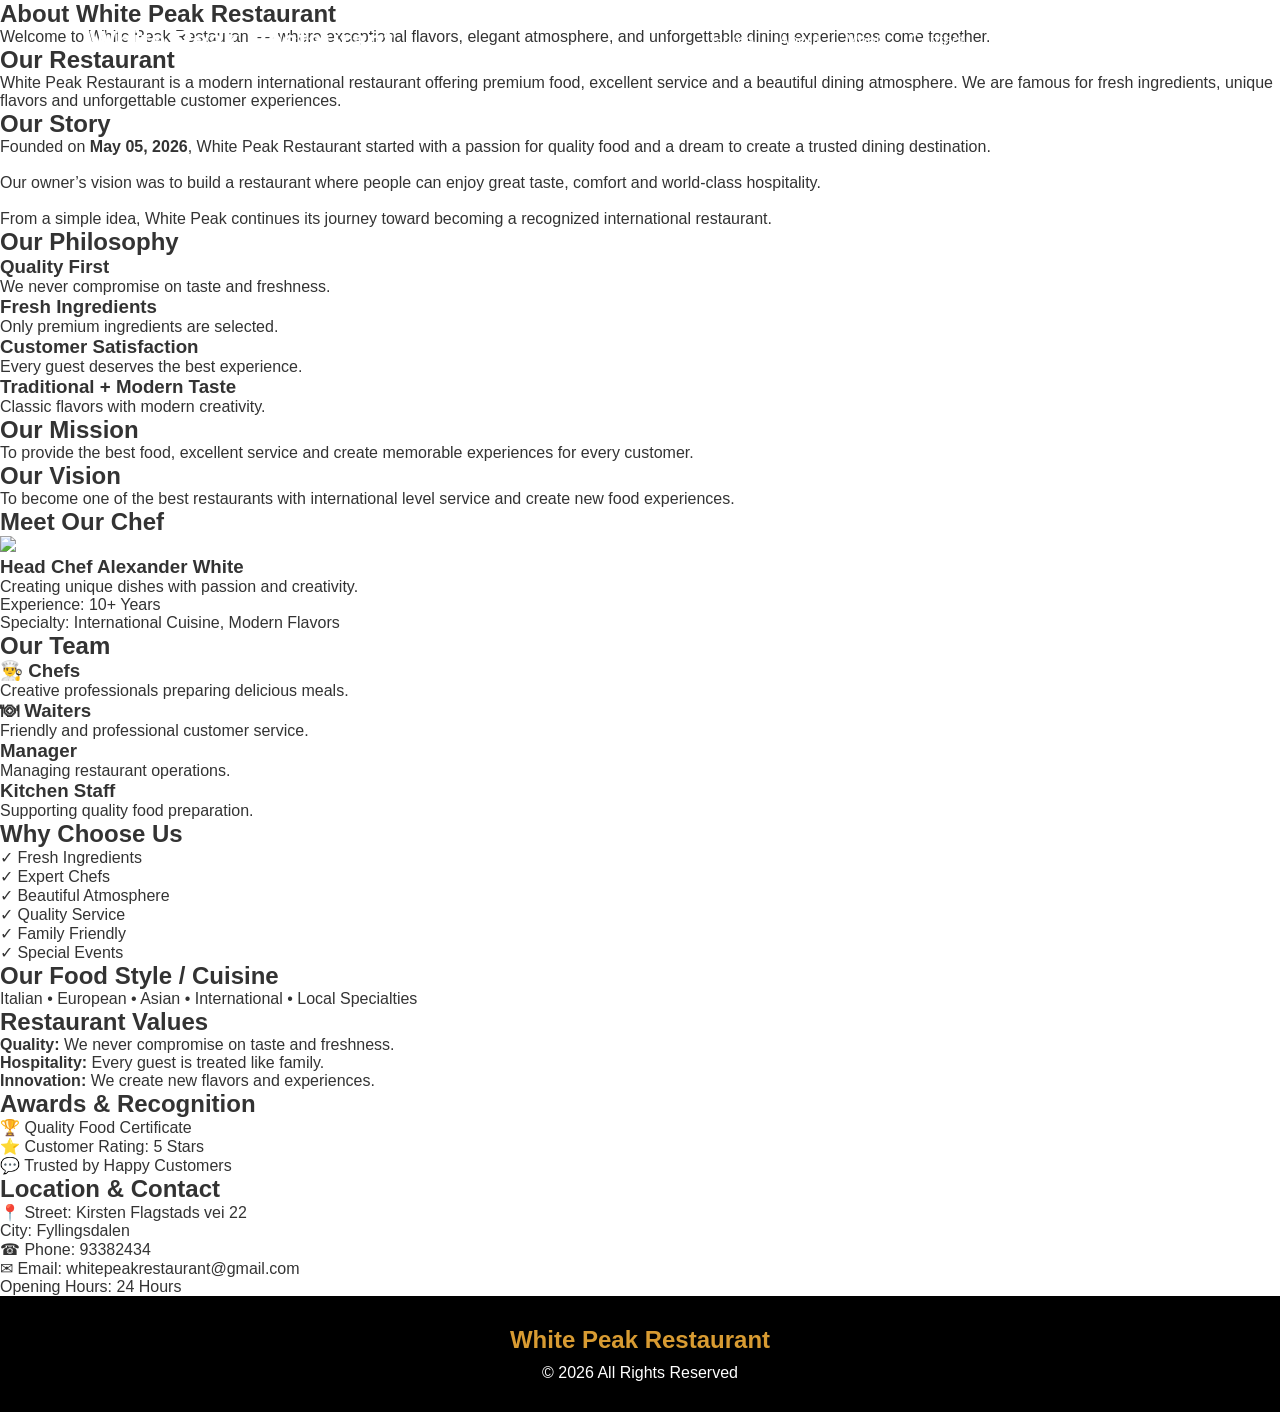
==== about.html @ 09d95ae3 "Create about.html" ====
<!DOCTYPE html>
<html lang="en">

<head>

<meta charset="UTF-8">
<meta name="viewport" content="width=device-width, initial-scale=1.0">

<title>About | White Peak Restaurant</title>

<link rel="stylesheet" href="style.css">

</head>


<body>


<header>

<div class="logo">
White Peak Restaurant
</div>


<nav>

<a href="index.html">Home</a>
<a href="about.html">About</a>
<a href="menu.html">Menu</a>
<a href="contact.html">Contact</a>
<a href="jobs.html">Jobs</a>
<a href="tracking.html">Application Tracking</a>

</nav>


</header>





<!-- About Hero -->

<section class="about-hero">

<div class="about-content">

<h1>
About White Peak Restaurant
</h1>


<p>
Welcome to White Peak Restaurant — where exceptional flavors,
elegant atmosphere, and unforgettable dining experiences come together.
</p>


</div>

</section>







<!-- Introduction -->

<section class="about-section">


<h2>
Our Restaurant
</h2>


<p>
White Peak Restaurant is a modern international restaurant offering
premium food, excellent service and a beautiful dining atmosphere.
We are famous for fresh ingredients, unique flavors and unforgettable
customer experiences.
</p>


</section>







<!-- Our Story -->


<section class="about-section light">


<h2>
Our Story
</h2>


<p>

Founded on <b>May 05, 2026</b>, White Peak Restaurant started with
a passion for quality food and a dream to create a trusted dining
destination.

<br><br>

Our owner’s vision was to build a restaurant where people can enjoy
great taste, comfort and world-class hospitality.

<br><br>

From a simple idea, White Peak continues its journey toward becoming
a recognized international restaurant.

</p>


</section>







<!-- Philosophy -->

<section class="about-section">


<h2>
Our Philosophy
</h2>


<div class="cards">


<div class="card">
<h3>Quality First</h3>
<p>We never compromise on taste and freshness.</p>
</div>


<div class="card">
<h3>Fresh Ingredients</h3>
<p>Only premium ingredients are selected.</p>
</div>


<div class="card">
<h3>Customer Satisfaction</h3>
<p>Every guest deserves the best experience.</p>
</div>


<div class="card">
<h3>Traditional + Modern Taste</h3>
<p>Classic flavors with modern creativity.</p>
</div>


</div>


</section>







<!-- Mission Vision -->


<section class="about-section light">


<h2>
Our Mission
</h2>


<p>
To provide the best food, excellent service and create memorable
experiences for every customer.
</p>


<h2>
Our Vision
</h2>


<p>
To become one of the best restaurants with international level
service and create new food experiences.
</p>


</section>








<!-- Chef -->


<section class="chef">


<h2>
Meet Our Chef
</h2>


<img src="https://images.unsplash.com/photo-1577219491135-ce391730fb2c">


<h3>
Head Chef Alexander White
</h3>


<p>
Creating unique dishes with passion and creativity.
</p>


<p>
Experience: 10+ Years
<br>
Specialty: International Cuisine, Modern Flavors
</p>


</section>








<!-- Team -->


<section class="about-section">


<h2>
Our Team
</h2>


<div class="cards">


<div class="card">
<h3>👨‍🍳 Chefs</h3>
<p>Creative professionals preparing delicious meals.</p>
</div>


<div class="card">
<h3>🍽 Waiters</h3>
<p>Friendly and professional customer service.</p>
</div>


<div class="card">
<h3>Manager</h3>
<p>Managing restaurant operations.</p>
</div>


<div class="card">
<h3>Kitchen Staff</h3>
<p>Supporting quality food preparation.</p>
</div>


</div>


</section>







<!-- Why Choose -->


<section class="why">


<h2>
Why Choose Us
</h2>


<p>

✓ Fresh Ingredients<br>
✓ Expert Chefs<br>
✓ Beautiful Atmosphere<br>
✓ Quality Service<br>
✓ Family Friendly<br>
✓ Special Events

</p>


</section>







<!-- Cuisine -->


<section class="about-section">


<h2>
Our Food Style / Cuisine
</h2>


<p>
Italian • European • Asian • International • Local Specialties
</p>


</section>








<!-- Values -->


<section class="about-section light">


<h2>
Restaurant Values
</h2>


<p>
<b>Quality:</b> We never compromise on taste and freshness.
</p>


<p>
<b>Hospitality:</b> Every guest is treated like family.
</p>


<p>
<b>Innovation:</b> We create new flavors and experiences.
</p>


</section>








<!-- Recognition -->


<section class="about-section">


<h2>
Awards & Recognition
</h2>


<p>
🏆 Quality Food Certificate
<br>
⭐ Customer Rating: 5 Stars
<br>
💬 Trusted by Happy Customers
</p>


</section>








<!-- Contact -->


<section class="contact-short">


<h2>
Location & Contact
</h2>


<p>
📍 Street: Kirsten Flagstads vei 22
</p>


<p>
City: Fyllingsdalen
</p>


<p>
☎ Phone: 93382434
</p>


<p>
✉ Email: whitepeakrestaurant@gmail.com
</p>


<p>
Opening Hours: 24 Hours
</p>


</section>








<footer>

<h2>
White Peak Restaurant
</h2>


<p>
© 2026 All Rights Reserved
</p>


</footer>



</body>

  </html>
---- style.css ----
/* White Peak Restaurant Final Style */

*{
    margin:0;
    padding:0;
    box-sizing:border-box;
    font-family:'Arial',sans-serif;
}

body{
    color:#333;
    background:#fff;
}


/* Header */

header{
    position:absolute;
    top:0;
    left:0;
    width:100%;
    padding:25px 7%;
    display:flex;
    justify-content:space-between;
    align-items:center;
    z-index:10;
}


.logo{
    color:white;
    font-size:28px;
    font-weight:bold;
}


nav a{
    color:white;
    text-decoration:none;
    margin-left:20px;
    font-size:16px;
    transition:.3s;
}


nav a:hover{
    color:#e0a23b;
}




/* Hero Background */

.hero{

height:100vh;

background:
linear-gradient(
rgba(0,0,0,.60),
rgba(0,0,0,.60)
),
url("https://images.unsplash.com/photo-1517248135467-4c7edcad34c4");

background-size:cover;
background-position:center;

display:flex;
align-items:center;
justify-content:center;
text-align:center;

}



.hero-content{
    color:white;
    max-width:850px;
}


.hero-content h1{
    font-size:58px;
    margin-bottom:20px;
}


.hero-content p{
    font-size:22px;
    line-height:1.6;
    margin-bottom:35px;
}



.btn{

display:inline-block;
padding:15px 35px;
background:#d89b32;
color:white;
text-decoration:none;
border-radius:30px;
margin:8px;
transition:.3s;

}


.btn:hover{
    transform:scale(1.05);
}


.second{
    background:white;
    color:#333;
}




/* About Preview */

.about-preview{

padding:80px 10%;
text-align:center;

}


.about-preview h2{

font-size:42px;
color:#b37400;
margin-bottom:20px;

}


.about-preview p{

font-size:18px;
line-height:1.8;

}




/* Features */

.features{

padding:70px 8%;
background:#fff7e8;

display:flex;
justify-content:center;
gap:30px;
flex-wrap:wrap;

}



.feature-card{

background:white;
width:280px;
padding:35px;
text-align:center;
border-radius:20px;

box-shadow:0 10px 25px rgba(0,0,0,.15);

transition:.4s;

}



.feature-card:hover{

transform:translateY(-10px);

}


.feature-card h3{

font-size:25px;
margin-bottom:15px;

}




/* Popular Dishes */


.popular{

padding:80px 8%;
text-align:center;

}


.popular h2{

font-size:42px;
color:#b37400;
margin-bottom:40px;

}



.dish-container{

display:flex;
justify-content:center;
gap:30px;
flex-wrap:wrap;

}



.dish{

width:300px;
background:white;
border-radius:20px;
overflow:hidden;
box-shadow:0 10px 25px rgba(0,0,0,.15);

}


.dish img{

width:100%;
height:220px;
object-fit:cover;

}


.dish h3{

font-size:25px;
margin:15px;

}


.dish p{

padding-bottom:20px;

}





/* Reviews */


.reviews{

background:#111;
color:white;
padding:80px 8%;
text-align:center;

}


.reviews h2{

font-size:40px;

}


.reviews h3{

color:#e0a23b;
margin:20px;

}



.review{

background:white;
color:#333;

width:300px;
margin:20px auto;

padding:30px;

border-radius:20px;

}




/* Footer */


footer{

background:#000;
color:white;
text-align:center;
padding:30px;

}


footer h2{

color:#d89b32;
margin-bottom:10px;

}





/* Mobile Responsive */


@media(max-width:900px){


header{

flex-direction:column;

}


nav{

margin-top:20px;
text-align:center;

}


nav a{

display:inline-block;
margin:8px;

}


.hero-content h1{

font-size:38px;

}


.hero-content p{

font-size:18px;

}

  }
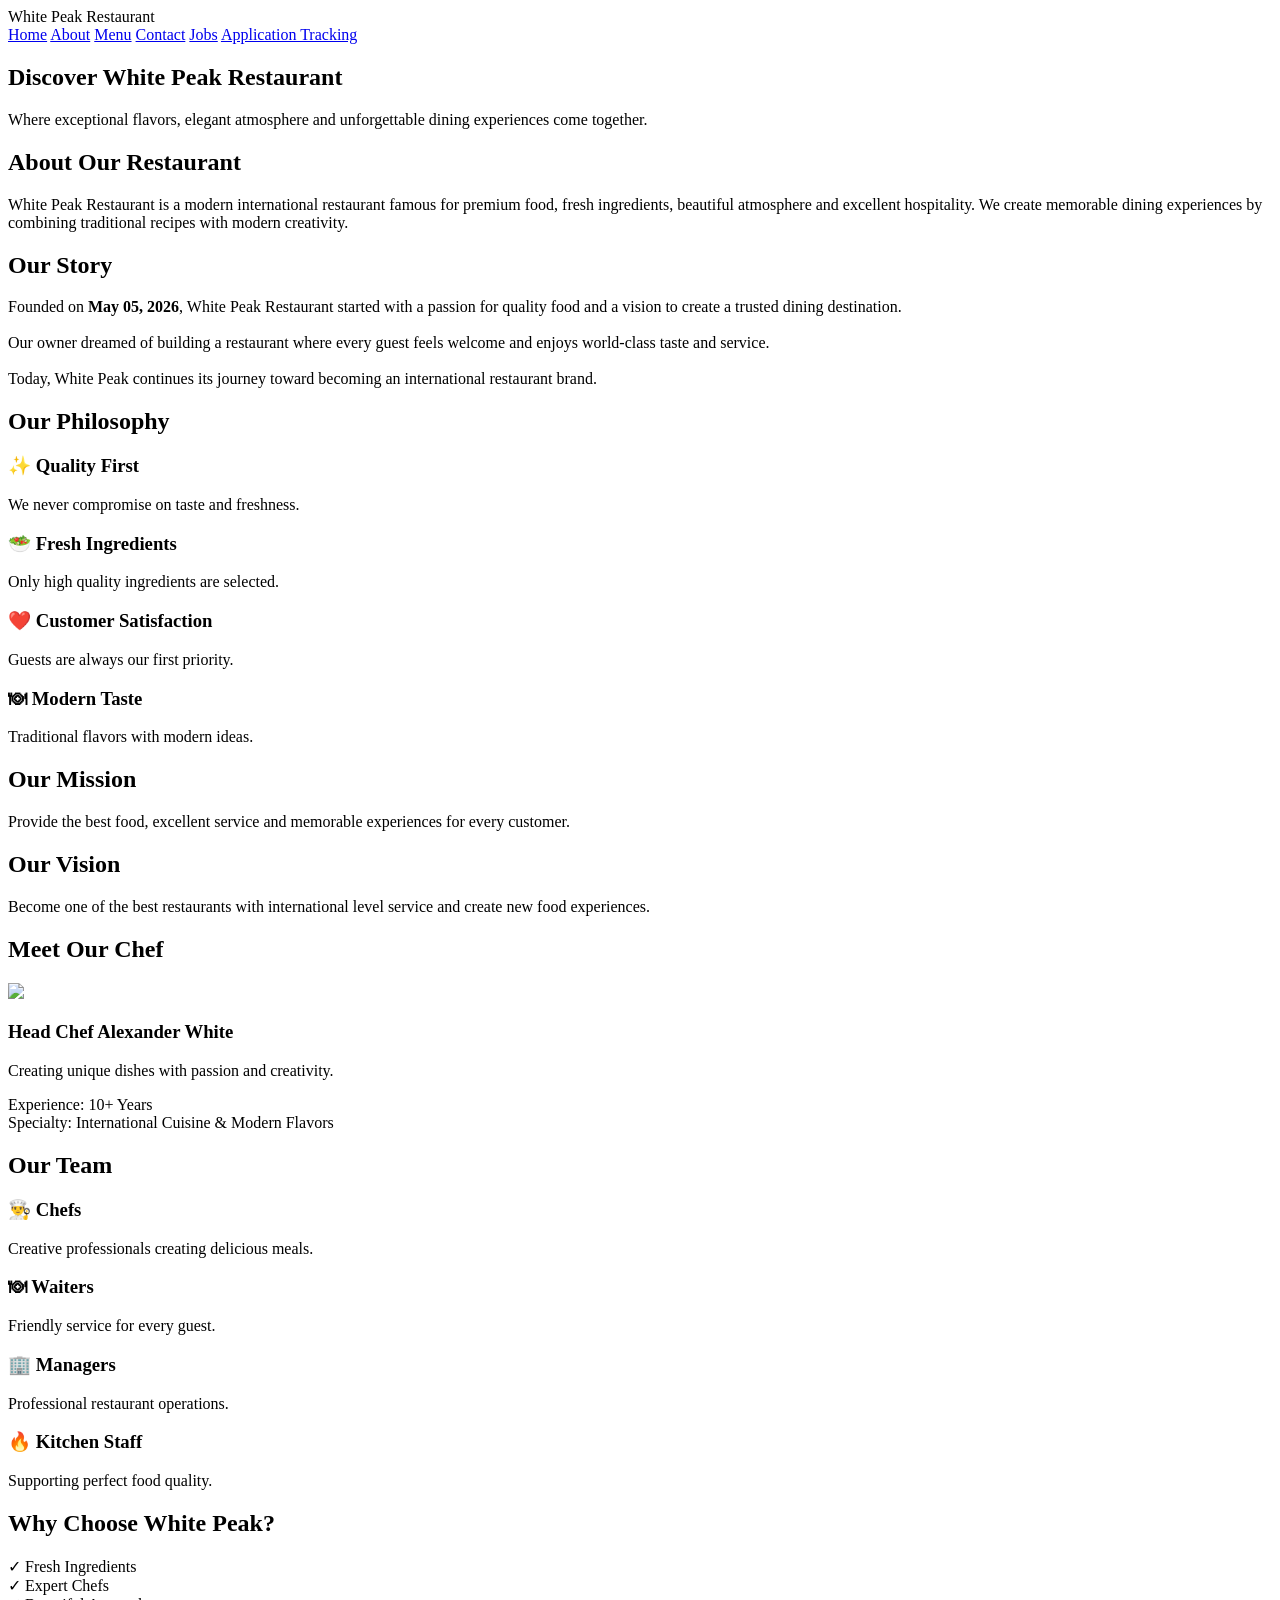
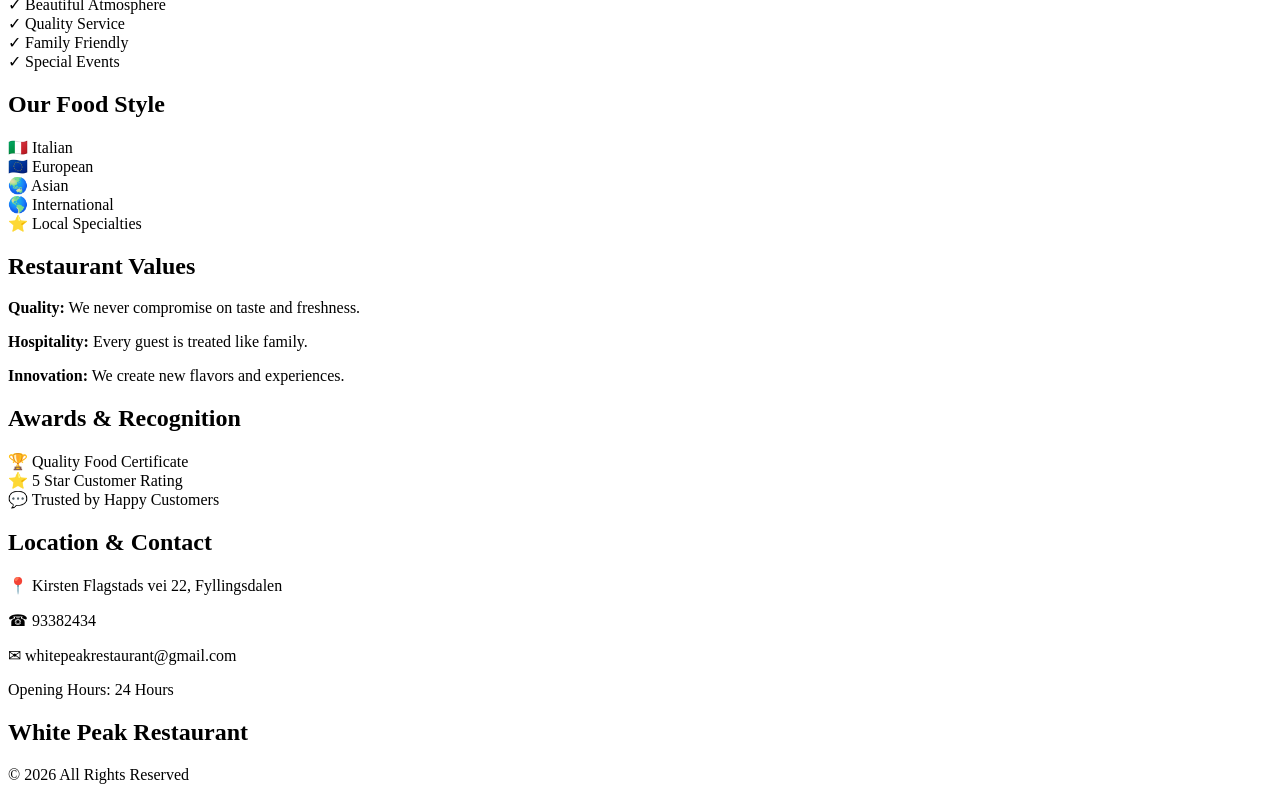
==== commit 1856c239: "Create about.html" ====
--- a/about.html
+++ b/about.html
@@ -8,13 +8,15 @@
 
 <title>About | White Peak Restaurant</title>
 
-<link rel="stylesheet" href="style.css">
+<link rel="stylesheet" href="about.css">
 
 </head>
 
 
 <body>
 
+
+<!-- Header -->
 
 <header>
 
@@ -24,14 +26,12 @@
 
 
 <nav>
-
 <a href="index.html">Home</a>
 <a href="about.html">About</a>
 <a href="menu.html">Menu</a>
 <a href="contact.html">Contact</a>
 <a href="jobs.html">Jobs</a>
 <a href="tracking.html">Application Tracking</a>
-
 </nav>
 
 
@@ -41,24 +41,27 @@
 
 
 
-<!-- About Hero -->
+<!-- Hero Section -->
 
 <section class="about-hero">
 
-<div class="about-content">
+
+<div class="overlay">
+
 
 <h1>
-About White Peak Restaurant
+Discover White Peak Restaurant
 </h1>
 
 
 <p>
-Welcome to White Peak Restaurant — where exceptional flavors,
-elegant atmosphere, and unforgettable dining experiences come together.
-</p>
-
-
-</div>
+Where exceptional flavors, elegant atmosphere and unforgettable
+dining experiences come together.
+</p>
+
+
+</div>
+
 
 </section>
 
@@ -70,34 +73,35 @@
 
 <!-- Introduction -->
 
-<section class="about-section">
-
-
-<h2>
-Our Restaurant
-</h2>
-
-
-<p>
-White Peak Restaurant is a modern international restaurant offering
-premium food, excellent service and a beautiful dining atmosphere.
-We are famous for fresh ingredients, unique flavors and unforgettable
-customer experiences.
-</p>
-
-
-</section>
-
-
-
-
-
-
-
-<!-- Our Story -->
-
-
-<section class="about-section light">
+<section class="section">
+
+
+<h2>
+About Our Restaurant
+</h2>
+
+
+<p>
+White Peak Restaurant is a modern international restaurant famous for
+premium food, fresh ingredients, beautiful atmosphere and excellent
+hospitality. We create memorable dining experiences by combining
+traditional recipes with modern creativity.
+</p>
+
+
+</section>
+
+
+
+
+
+
+
+
+<!-- Story -->
+
+
+<section class="section dark">
 
 
 <h2>
@@ -106,21 +110,19 @@
 
 
 <p>
-
-Founded on <b>May 05, 2026</b>, White Peak Restaurant started with
-a passion for quality food and a dream to create a trusted dining
+Founded on <b>May 05, 2026</b>, White Peak Restaurant started with a
+passion for quality food and a vision to create a trusted dining
 destination.
 
 <br><br>
 
-Our owner’s vision was to build a restaurant where people can enjoy
-great taste, comfort and world-class hospitality.
+Our owner dreamed of building a restaurant where every guest feels
+welcome and enjoys world-class taste and service.
 
 <br><br>
 
-From a simple idea, White Peak continues its journey toward becoming
-a recognized international restaurant.
-
+Today, White Peak continues its journey toward becoming an
+international restaurant brand.
 </p>
 
 
@@ -134,7 +136,8 @@
 
 <!-- Philosophy -->
 
-<section class="about-section">
+
+<section class="section">
 
 
 <h2>
@@ -142,37 +145,37 @@
 </h2>
 
 
-<div class="cards">
-
-
-<div class="card">
-<h3>Quality First</h3>
+<div class="grid">
+
+
+<div class="box">
+<h3>✨ Quality First</h3>
 <p>We never compromise on taste and freshness.</p>
 </div>
 
 
-<div class="card">
-<h3>Fresh Ingredients</h3>
-<p>Only premium ingredients are selected.</p>
-</div>
-
-
-<div class="card">
-<h3>Customer Satisfaction</h3>
-<p>Every guest deserves the best experience.</p>
-</div>
-
-
-<div class="card">
-<h3>Traditional + Modern Taste</h3>
-<p>Classic flavors with modern creativity.</p>
-</div>
-
-
-</div>
-
-
-</section>
+<div class="box">
+<h3>🥗 Fresh Ingredients</h3>
+<p>Only high quality ingredients are selected.</p>
+</div>
+
+
+<div class="box">
+<h3>❤️ Customer Satisfaction</h3>
+<p>Guests are always our first priority.</p>
+</div>
+
+
+<div class="box">
+<h3>🍽 Modern Taste</h3>
+<p>Traditional flavors with modern ideas.</p>
+</div>
+
+
+</div>
+
+</section>
+
 
 
 
@@ -183,33 +186,38 @@
 <!-- Mission Vision -->
 
 
-<section class="about-section light">
-
+<section class="mission">
+
+
+<div>
 
 <h2>
 Our Mission
 </h2>
 
-
-<p>
-To provide the best food, excellent service and create memorable
-experiences for every customer.
-</p>
-
+<p>
+Provide the best food, excellent service and memorable experiences
+for every customer.
+</p>
+
+</div>
+
+
+<div>
 
 <h2>
 Our Vision
 </h2>
 
-
-<p>
-To become one of the best restaurants with international level
-service and create new food experiences.
-</p>
-
-
-</section>
-
+<p>
+Become one of the best restaurants with international level service
+and create new food experiences.
+</p>
+
+</div>
+
+
+</section>
 
 
 
@@ -244,7 +252,7 @@
 <p>
 Experience: 10+ Years
 <br>
-Specialty: International Cuisine, Modern Flavors
+Specialty: International Cuisine & Modern Flavors
 </p>
 
 
@@ -260,7 +268,7 @@
 <!-- Team -->
 
 
-<section class="about-section">
+<section class="section dark">
 
 
 <h2>
@@ -268,37 +276,38 @@
 </h2>
 
 
-<div class="cards">
-
-
-<div class="card">
+<div class="grid">
+
+
+<div class="box">
 <h3>👨‍🍳 Chefs</h3>
-<p>Creative professionals preparing delicious meals.</p>
-</div>
-
-
-<div class="card">
+<p>Creative professionals creating delicious meals.</p>
+</div>
+
+
+<div class="box">
 <h3>🍽 Waiters</h3>
-<p>Friendly and professional customer service.</p>
-</div>
-
-
-<div class="card">
-<h3>Manager</h3>
-<p>Managing restaurant operations.</p>
-</div>
-
-
-<div class="card">
-<h3>Kitchen Staff</h3>
-<p>Supporting quality food preparation.</p>
-</div>
-
-
-</div>
-
-
-</section>
+<p>Friendly service for every guest.</p>
+</div>
+
+
+<div class="box">
+<h3>🏢 Managers</h3>
+<p>Professional restaurant operations.</p>
+</div>
+
+
+<div class="box">
+<h3>🔥 Kitchen Staff</h3>
+<p>Supporting perfect food quality.</p>
+</div>
+
+
+</div>
+
+
+</section>
+
 
 
 
@@ -313,20 +322,44 @@
 
 
 <h2>
-Why Choose Us
-</h2>
-
-
-<p>
-
-✓ Fresh Ingredients<br>
-✓ Expert Chefs<br>
-✓ Beautiful Atmosphere<br>
-✓ Quality Service<br>
-✓ Family Friendly<br>
+Why Choose White Peak?
+</h2>
+
+
+<div class="grid">
+
+
+<div class="box">
+✓ Fresh Ingredients
+</div>
+
+
+<div class="box">
+✓ Expert Chefs
+</div>
+
+
+<div class="box">
+✓ Beautiful Atmosphere
+</div>
+
+
+<div class="box">
+✓ Quality Service
+</div>
+
+
+<div class="box">
+✓ Family Friendly
+</div>
+
+
+<div class="box">
 ✓ Special Events
-
-</p>
+</div>
+
+
+</div>
 
 
 </section>
@@ -340,16 +373,24 @@
 <!-- Cuisine -->
 
 
-<section class="about-section">
-
-
-<h2>
-Our Food Style / Cuisine
-</h2>
-
-
-<p>
-Italian • European • Asian • International • Local Specialties
+<section class="section">
+
+
+<h2>
+Our Food Style
+</h2>
+
+
+<p>
+🇮🇹 Italian
+<br>
+🇪🇺 European
+<br>
+🌏 Asian
+<br>
+🌎 International
+<br>
+⭐ Local Specialties
 </p>
 
 
@@ -365,7 +406,7 @@
 <!-- Values -->
 
 
-<section class="about-section light">
+<section class="section dark">
 
 
 <h2>
@@ -377,12 +418,10 @@
 <b>Quality:</b> We never compromise on taste and freshness.
 </p>
 
-
 <p>
 <b>Hospitality:</b> Every guest is treated like family.
 </p>
 
-
 <p>
 <b>Innovation:</b> We create new flavors and experiences.
 </p>
@@ -396,11 +435,10 @@
 
 
 
-
 <!-- Recognition -->
 
 
-<section class="about-section">
+<section class="section">
 
 
 <h2>
@@ -411,7 +449,7 @@
 <p>
 🏆 Quality Food Certificate
 <br>
-⭐ Customer Rating: 5 Stars
+⭐ 5 Star Customer Rating
 <br>
 💬 Trusted by Happy Customers
 </p>
@@ -425,11 +463,10 @@
 
 
 
-
 <!-- Contact -->
 
 
-<section class="contact-short">
+<section class="contact">
 
 
 <h2>
@@ -438,22 +475,17 @@
 
 
 <p>
-📍 Street: Kirsten Flagstads vei 22
-</p>
-
-
-<p>
-City: Fyllingsdalen
-</p>
-
-
-<p>
-☎ Phone: 93382434
-</p>
-
-
-<p>
-✉ Email: whitepeakrestaurant@gmail.com
+📍 Kirsten Flagstads vei 22, Fyllingsdalen
+</p>
+
+
+<p>
+☎ 93382434
+</p>
+
+
+<p>
+✉ whitepeakrestaurant@gmail.com
 </p>
 
 
@@ -470,19 +502,16 @@
 
 
 
-
 <footer>
 
 <h2>
 White Peak Restaurant
 </h2>
 
-
 <p>
 © 2026 All Rights Reserved
 </p>
 
-
 </footer>
 
 
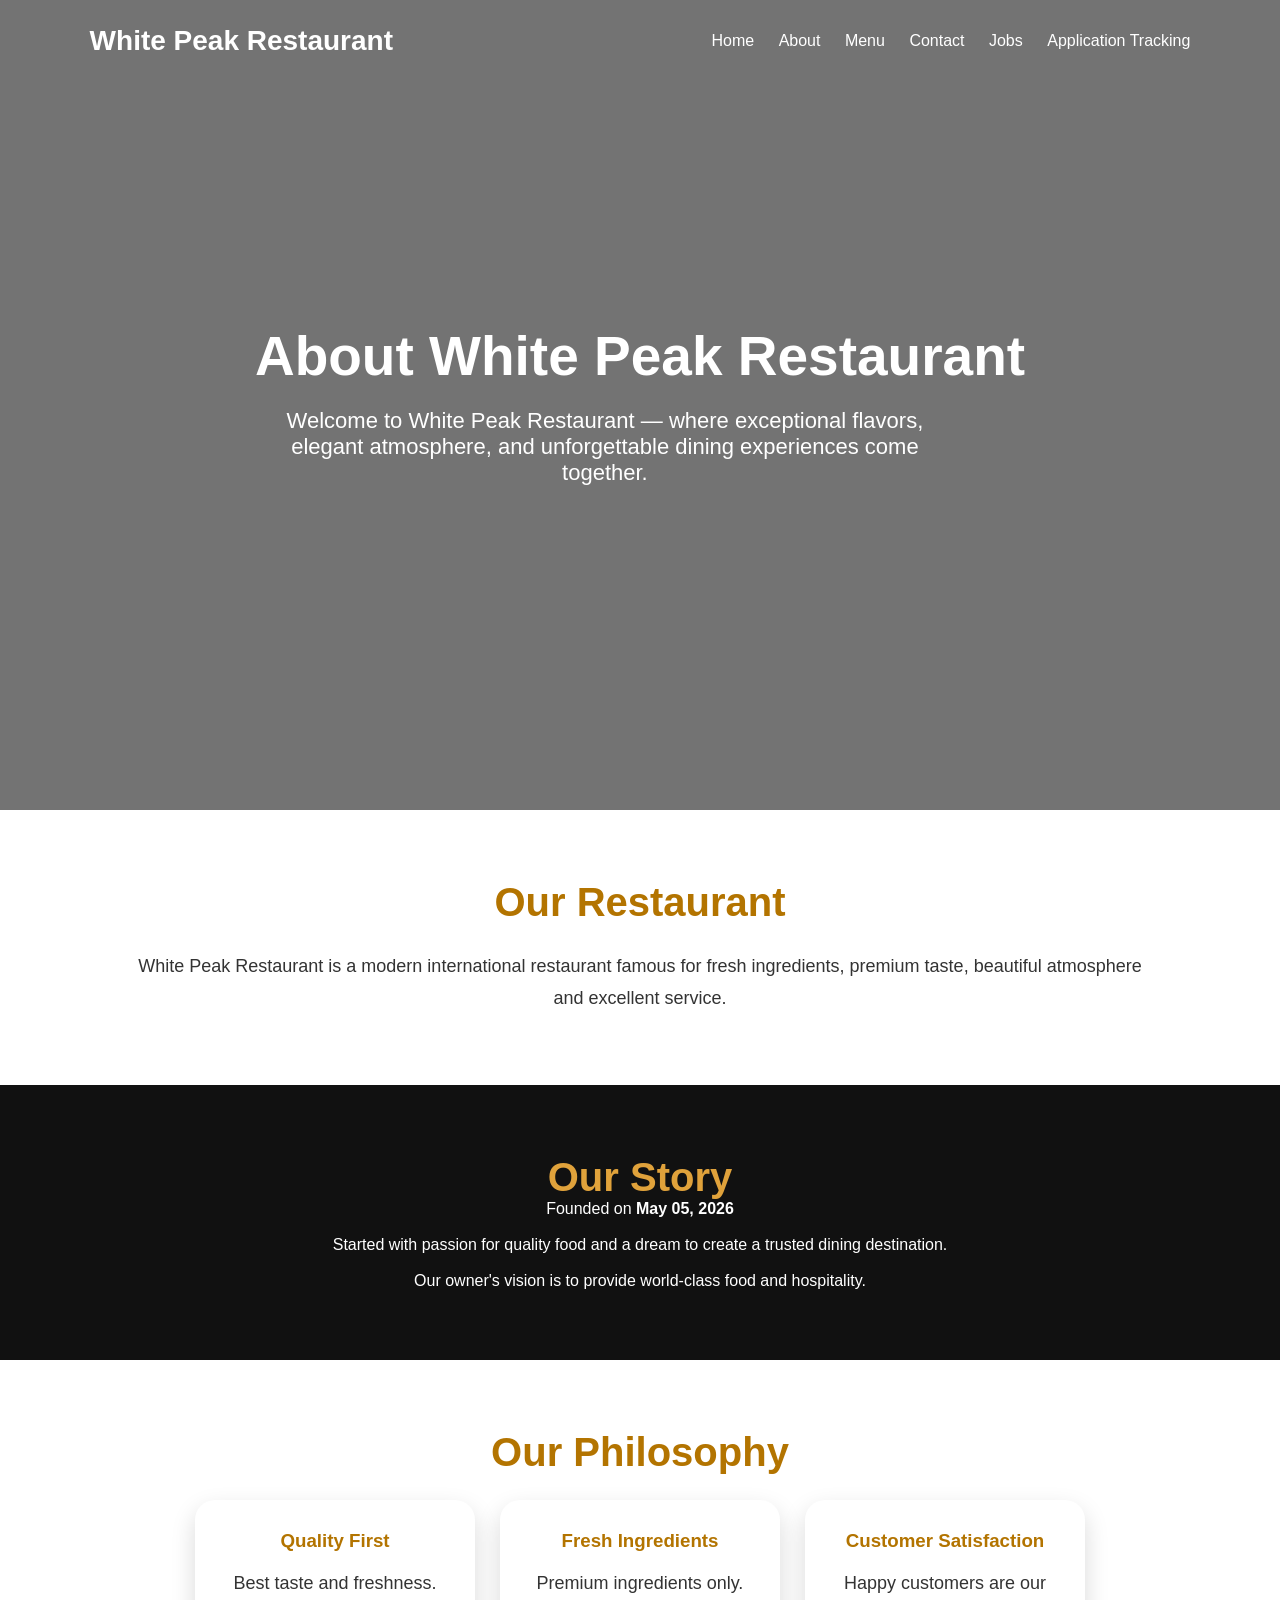
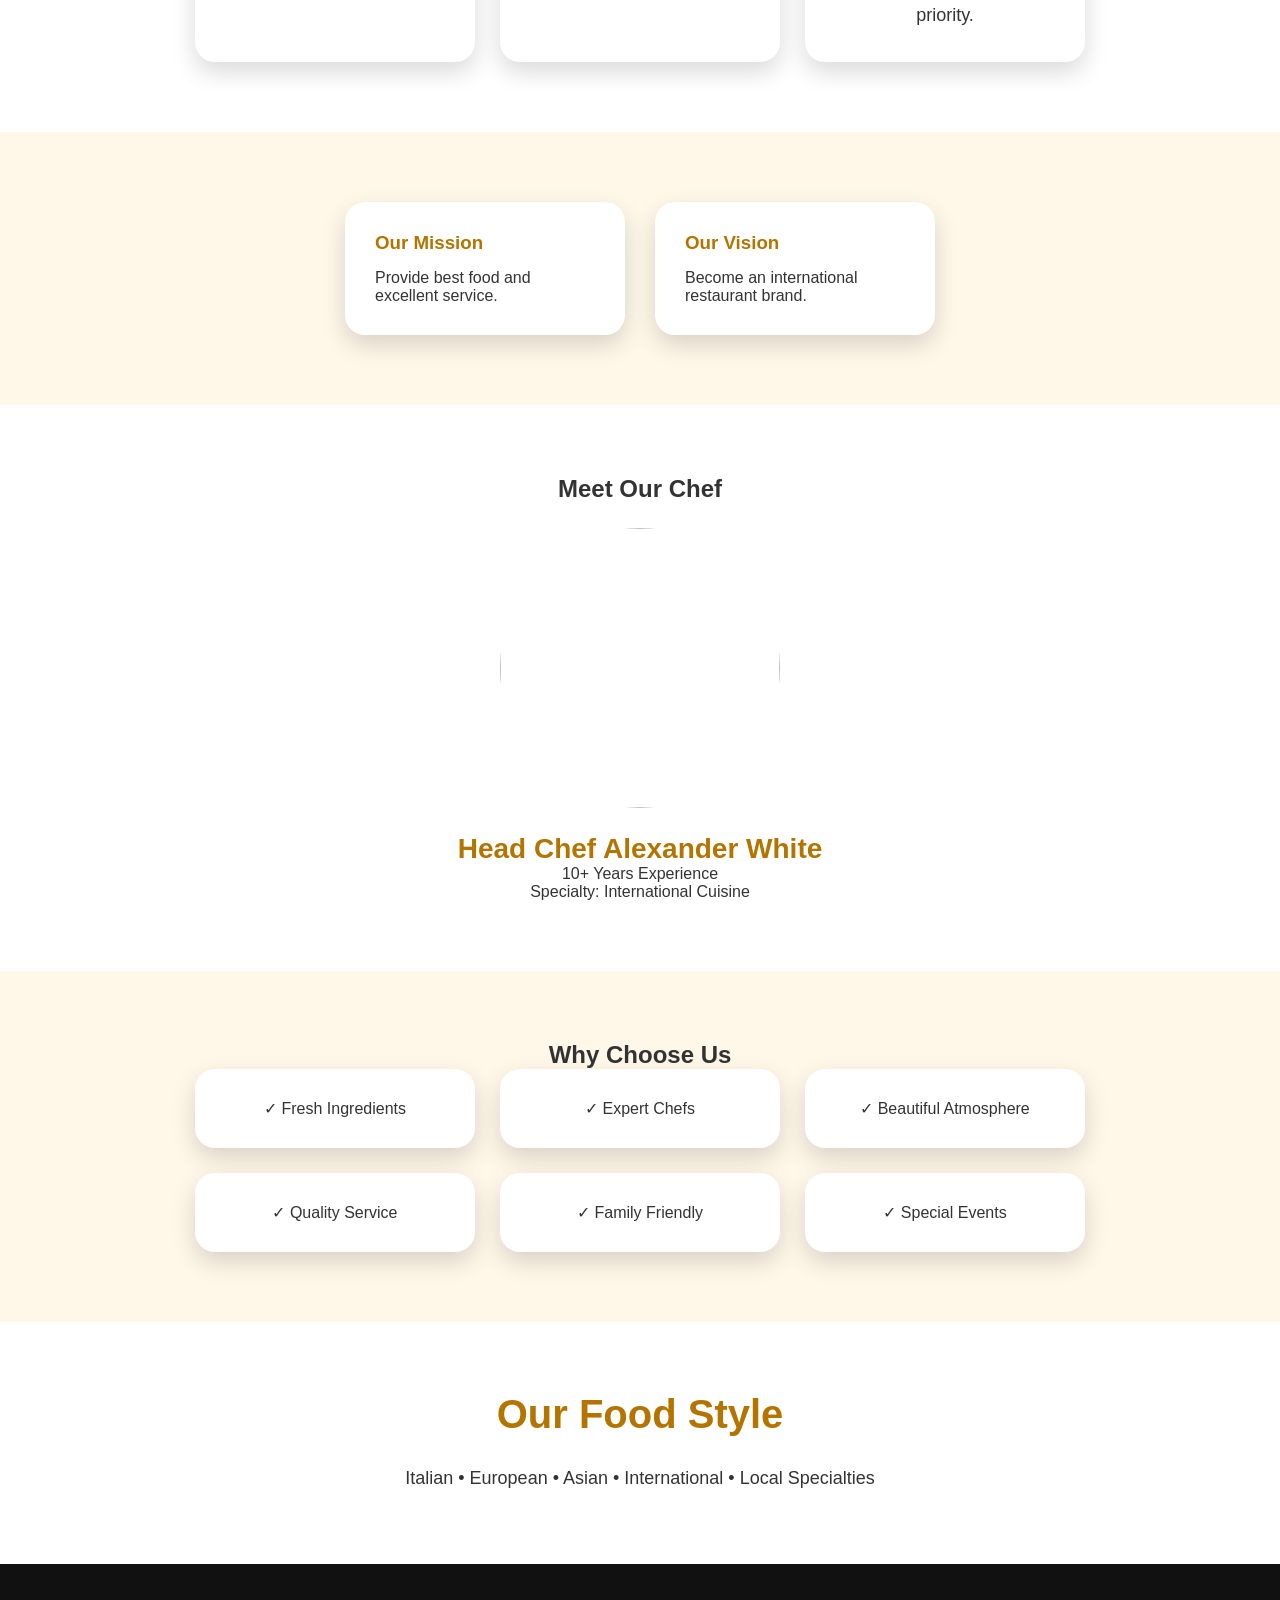
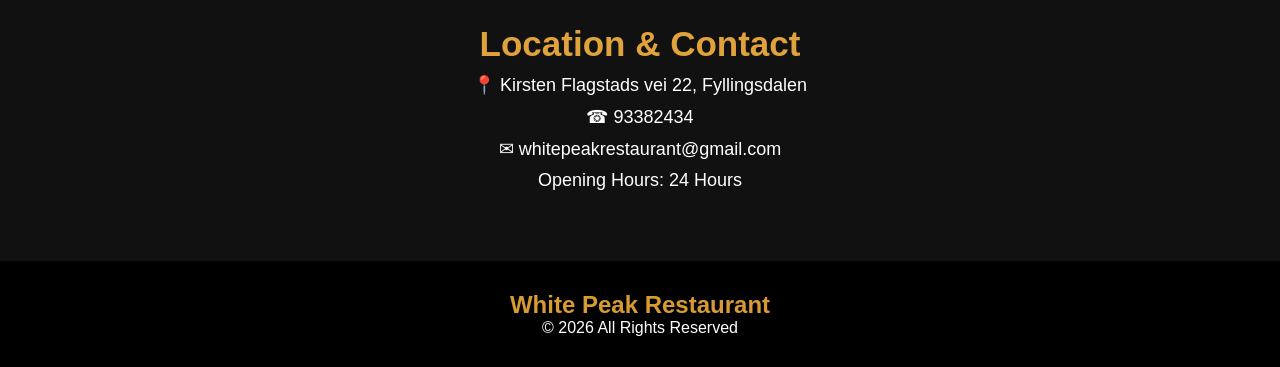
==== commit 36f6a593: "Create about.html" ====
--- a/about.html
+++ b/about.html
@@ -8,17 +8,361 @@
 
 <title>About | White Peak Restaurant</title>
 
-<link rel="stylesheet" href="about.css">
+
+<style>
+
+*{
+margin:0;
+padding:0;
+box-sizing:border-box;
+font-family:Arial, sans-serif;
+}
+
+
+body{
+background:#fff;
+color:#333;
+}
+
+
+/* Header */
+
+header{
+
+position:absolute;
+top:0;
+width:100%;
+padding:25px 7%;
+display:flex;
+justify-content:space-between;
+align-items:center;
+z-index:10;
+
+}
+
+
+.logo{
+
+color:white;
+font-size:28px;
+font-weight:bold;
+
+}
+
+
+nav a{
+
+color:white;
+text-decoration:none;
+margin-left:20px;
+font-size:16px;
+
+}
+
+
+/* Hero */
+
+
+.about-hero{
+
+height:90vh;
+
+background:
+linear-gradient(
+rgba(0,0,0,.55),
+rgba(0,0,0,.55)
+),
+url("https://images.unsplash.com/photo-1517248135467-4c7edcad34c4");
+
+background-size:cover;
+background-position:center;
+
+display:flex;
+align-items:center;
+justify-content:center;
+text-align:center;
+
+}
+
+
+.about-hero h1{
+
+color:white;
+font-size:55px;
+margin-bottom:20px;
+
+}
+
+
+.about-hero p{
+
+color:white;
+font-size:22px;
+max-width:700px;
+
+}
+
+
+
+
+/* Sections */
+
+
+.section{
+
+padding:70px 10%;
+text-align:center;
+
+}
+
+
+.section h2{
+
+font-size:40px;
+color:#b37400;
+margin-bottom:25px;
+
+}
+
+
+.section p{
+
+font-size:18px;
+line-height:1.8;
+
+}
+
+
+
+/* Story */
+
+
+.story{
+
+background:#111;
+color:white;
+padding:70px 10%;
+text-align:center;
+
+}
+
+
+.story h2{
+
+color:#e0a23b;
+font-size:40px;
+
+}
+
+
+
+
+/* Cards */
+
+
+.cards{
+
+display:flex;
+justify-content:center;
+gap:25px;
+flex-wrap:wrap;
+
+}
+
+
+
+.card{
+
+background:white;
+width:280px;
+padding:30px;
+
+border-radius:20px;
+
+box-shadow:0 10px 25px rgba(0,0,0,.15);
+
+transition:.3s;
+
+}
+
+
+.card:hover{
+
+transform:translateY(-10px);
+
+}
+
+
+.card h3{
+
+color:#b37400;
+margin-bottom:15px;
+
+}
+
+
+
+/* Mission */
+
+
+.mission{
+
+padding:70px 8%;
+background:#fff7e8;
+
+display:flex;
+justify-content:center;
+gap:30px;
+flex-wrap:wrap;
+
+}
+
+
+
+
+
+/* Chef */
+
+
+.chef{
+
+text-align:center;
+padding:70px 10%;
+
+}
+
+
+.chef img{
+
+width:280px;
+height:280px;
+object-fit:cover;
+border-radius:50%;
+margin:25px;
+
+}
+
+
+.chef h3{
+
+font-size:28px;
+color:#b37400;
+
+}
+
+
+
+
+/* Why */
+
+
+.why{
+
+padding:70px 8%;
+background:#fff7e8;
+text-align:center;
+
+}
+
+
+
+
+/* Contact */
+
+
+.contact{
+
+background:#111;
+color:white;
+padding:60px;
+text-align:center;
+
+}
+
+
+.contact h2{
+
+color:#e0a23b;
+font-size:35px;
+
+}
+
+
+.contact p{
+
+margin:10px;
+font-size:18px;
+
+}
+
+
+
+
+/* Footer */
+
+
+footer{
+
+background:black;
+color:white;
+text-align:center;
+padding:30px;
+
+}
+
+
+footer h2{
+
+color:#d89b32;
+
+}
+
+
+
+
+/* Mobile */
+
+
+@media(max-width:800px){
+
+
+header{
+
+flex-direction:column;
+
+}
+
+
+nav{
+
+margin-top:20px;
+
+}
+
+
+.about-hero h1{
+
+font-size:38px;
+
+}
+
+
+}
+
+
+</style>
+
 
 </head>
 
 
+
 <body>
 
 
-<!-- Header -->
 
 <header>
+
 
 <div class="logo">
 White Peak Restaurant
@@ -26,12 +370,14 @@
 
 
 <nav>
+
 <a href="index.html">Home</a>
 <a href="about.html">About</a>
 <a href="menu.html">Menu</a>
 <a href="contact.html">Contact</a>
 <a href="jobs.html">Jobs</a>
 <a href="tracking.html">Application Tracking</a>
+
 </nav>
 
 
@@ -41,67 +387,57 @@
 
 
 
-<!-- Hero Section -->
 
 <section class="about-hero">
 
 
-<div class="overlay">
+<div>
 
 
 <h1>
-Discover White Peak Restaurant
+About White Peak Restaurant
 </h1>
 
 
 <p>
-Where exceptional flavors, elegant atmosphere and unforgettable
-dining experiences come together.
-</p>
-
-
-</div>
-
-
-</section>
-
-
-
-
-
-
-
-<!-- Introduction -->
+Welcome to White Peak Restaurant — where exceptional flavors,
+elegant atmosphere, and unforgettable dining experiences come together.
+</p>
+
+
+</div>
+
+
+</section>
+
+
+
+
+
+
 
 <section class="section">
 
 
 <h2>
-About Our Restaurant
+Our Restaurant
 </h2>
 
 
 <p>
 White Peak Restaurant is a modern international restaurant famous for
-premium food, fresh ingredients, beautiful atmosphere and excellent
-hospitality. We create memorable dining experiences by combining
-traditional recipes with modern creativity.
-</p>
-
-
-</section>
-
-
-
-
-
-
-
-
-<!-- Story -->
-
-
-<section class="section dark">
+fresh ingredients, premium taste, beautiful atmosphere and excellent service.
+</p>
+
+
+</section>
+
+
+
+
+
+
+<section class="story">
 
 
 <h2>
@@ -110,31 +446,23 @@
 
 
 <p>
-Founded on <b>May 05, 2026</b>, White Peak Restaurant started with a
-passion for quality food and a vision to create a trusted dining
-destination.
-
-<br><br>
-
-Our owner dreamed of building a restaurant where every guest feels
-welcome and enjoys world-class taste and service.
-
-<br><br>
-
-Today, White Peak continues its journey toward becoming an
-international restaurant brand.
-</p>
-
-
-</section>
-
-
-
-
-
-
-
-<!-- Philosophy -->
+
+Founded on <b>May 05, 2026</b><br><br>
+
+Started with passion for quality food and a dream to create a trusted
+dining destination.<br><br>
+
+Our owner's vision is to provide world-class food and hospitality.
+
+</p>
+
+
+</section>
+
+
+
+
+
 
 
 <section class="section">
@@ -145,87 +473,70 @@
 </h2>
 
 
-<div class="grid">
-
-
-<div class="box">
-<h3>✨ Quality First</h3>
-<p>We never compromise on taste and freshness.</p>
-</div>
-
-
-<div class="box">
-<h3>🥗 Fresh Ingredients</h3>
-<p>Only high quality ingredients are selected.</p>
-</div>
-
-
-<div class="box">
-<h3>❤️ Customer Satisfaction</h3>
-<p>Guests are always our first priority.</p>
-</div>
-
-
-<div class="box">
-<h3>🍽 Modern Taste</h3>
-<p>Traditional flavors with modern ideas.</p>
-</div>
-
-
-</div>
-
-</section>
-
-
-
-
-
-
-
-
-<!-- Mission Vision -->
+<div class="cards">
+
+
+<div class="card">
+<h3>Quality First</h3>
+<p>Best taste and freshness.</p>
+</div>
+
+
+<div class="card">
+<h3>Fresh Ingredients</h3>
+<p>Premium ingredients only.</p>
+</div>
+
+
+<div class="card">
+<h3>Customer Satisfaction</h3>
+<p>Happy customers are our priority.</p>
+</div>
+
+
+</div>
+
+
+</section>
+
+
+
+
+
 
 
 <section class="mission">
 
 
-<div>
-
-<h2>
-Our Mission
-</h2>
-
-<p>
-Provide the best food, excellent service and memorable experiences
-for every customer.
-</p>
-
-</div>
-
-
-<div>
-
-<h2>
-Our Vision
-</h2>
-
-<p>
-Become one of the best restaurants with international level service
-and create new food experiences.
-</p>
-
-</div>
-
-
-</section>
-
-
-
-
-
-
-
-<!-- Chef -->
+<div class="card">
+
+<h3>Our Mission</h3>
+
+<p>
+Provide best food and excellent service.
+</p>
+
+</div>
+
+
+<div class="card">
+
+<h3>Our Vision</h3>
+
+<p>
+Become an international restaurant brand.
+</p>
+
+</div>
+
+
+</section>
+
+
+
+
+
+
 
 
 <section class="chef">
@@ -245,132 +556,48 @@
 
 
 <p>
-Creating unique dishes with passion and creativity.
-</p>
-
-
-<p>
-Experience: 10+ Years
+10+ Years Experience
 <br>
-Specialty: International Cuisine & Modern Flavors
-</p>
-
-
-</section>
-
-
-
-
-
-
-
-
-<!-- Team -->
-
-
-<section class="section dark">
-
-
-<h2>
-Our Team
-</h2>
-
-
-<div class="grid">
-
-
-<div class="box">
-<h3>👨‍🍳 Chefs</h3>
-<p>Creative professionals creating delicious meals.</p>
-</div>
-
-
-<div class="box">
-<h3>🍽 Waiters</h3>
-<p>Friendly service for every guest.</p>
-</div>
-
-
-<div class="box">
-<h3>🏢 Managers</h3>
-<p>Professional restaurant operations.</p>
-</div>
-
-
-<div class="box">
-<h3>🔥 Kitchen Staff</h3>
-<p>Supporting perfect food quality.</p>
-</div>
-
-
-</div>
-
-
-</section>
-
-
-
-
-
-
-
-
-<!-- Why Choose -->
+Specialty: International Cuisine
+</p>
+
+
+</section>
+
+
+
+
+
 
 
 <section class="why">
 
 
 <h2>
-Why Choose White Peak?
-</h2>
-
-
-<div class="grid">
-
-
-<div class="box">
-✓ Fresh Ingredients
-</div>
-
-
-<div class="box">
-✓ Expert Chefs
-</div>
-
-
-<div class="box">
-✓ Beautiful Atmosphere
-</div>
-
-
-<div class="box">
-✓ Quality Service
-</div>
-
-
-<div class="box">
-✓ Family Friendly
-</div>
-
-
-<div class="box">
-✓ Special Events
-</div>
-
-
-</div>
-
-
-</section>
-
-
-
-
-
-
-
-<!-- Cuisine -->
+Why Choose Us
+</h2>
+
+
+<div class="cards">
+
+
+<div class="card">✓ Fresh Ingredients</div>
+<div class="card">✓ Expert Chefs</div>
+<div class="card">✓ Beautiful Atmosphere</div>
+<div class="card">✓ Quality Service</div>
+<div class="card">✓ Family Friendly</div>
+<div class="card">✓ Special Events</div>
+
+
+</div>
+
+
+</section>
+
+
+
+
+
 
 
 <section class="section">
@@ -382,88 +609,16 @@
 
 
 <p>
-🇮🇹 Italian
-<br>
-🇪🇺 European
-<br>
-🌏 Asian
-<br>
-🌎 International
-<br>
-⭐ Local Specialties
-</p>
-
-
-</section>
-
-
-
-
-
-
-
-
-<!-- Values -->
-
-
-<section class="section dark">
-
-
-<h2>
-Restaurant Values
-</h2>
-
-
-<p>
-<b>Quality:</b> We never compromise on taste and freshness.
-</p>
-
-<p>
-<b>Hospitality:</b> Every guest is treated like family.
-</p>
-
-<p>
-<b>Innovation:</b> We create new flavors and experiences.
-</p>
-
-
-</section>
-
-
-
-
-
-
-
-<!-- Recognition -->
-
-
-<section class="section">
-
-
-<h2>
-Awards & Recognition
-</h2>
-
-
-<p>
-🏆 Quality Food Certificate
-<br>
-⭐ 5 Star Customer Rating
-<br>
-💬 Trusted by Happy Customers
-</p>
-
-
-</section>
-
-
-
-
-
-
-
-<!-- Contact -->
+Italian • European • Asian • International • Local Specialties
+</p>
+
+
+</section>
+
+
+
+
+
 
 
 <section class="contact">
@@ -478,17 +633,14 @@
 📍 Kirsten Flagstads vei 22, Fyllingsdalen
 </p>
 
-
 <p>
 ☎ 93382434
 </p>
 
-
 <p>
 ✉ whitepeakrestaurant@gmail.com
 </p>
 
-
 <p>
 Opening Hours: 24 Hours
 </p>
@@ -501,17 +653,19 @@
 
 
 
-
 <footer>
 
+
 <h2>
 White Peak Restaurant
 </h2>
 
+
 <p>
 © 2026 All Rights Reserved
 </p>
 
+
 </footer>
 
 
